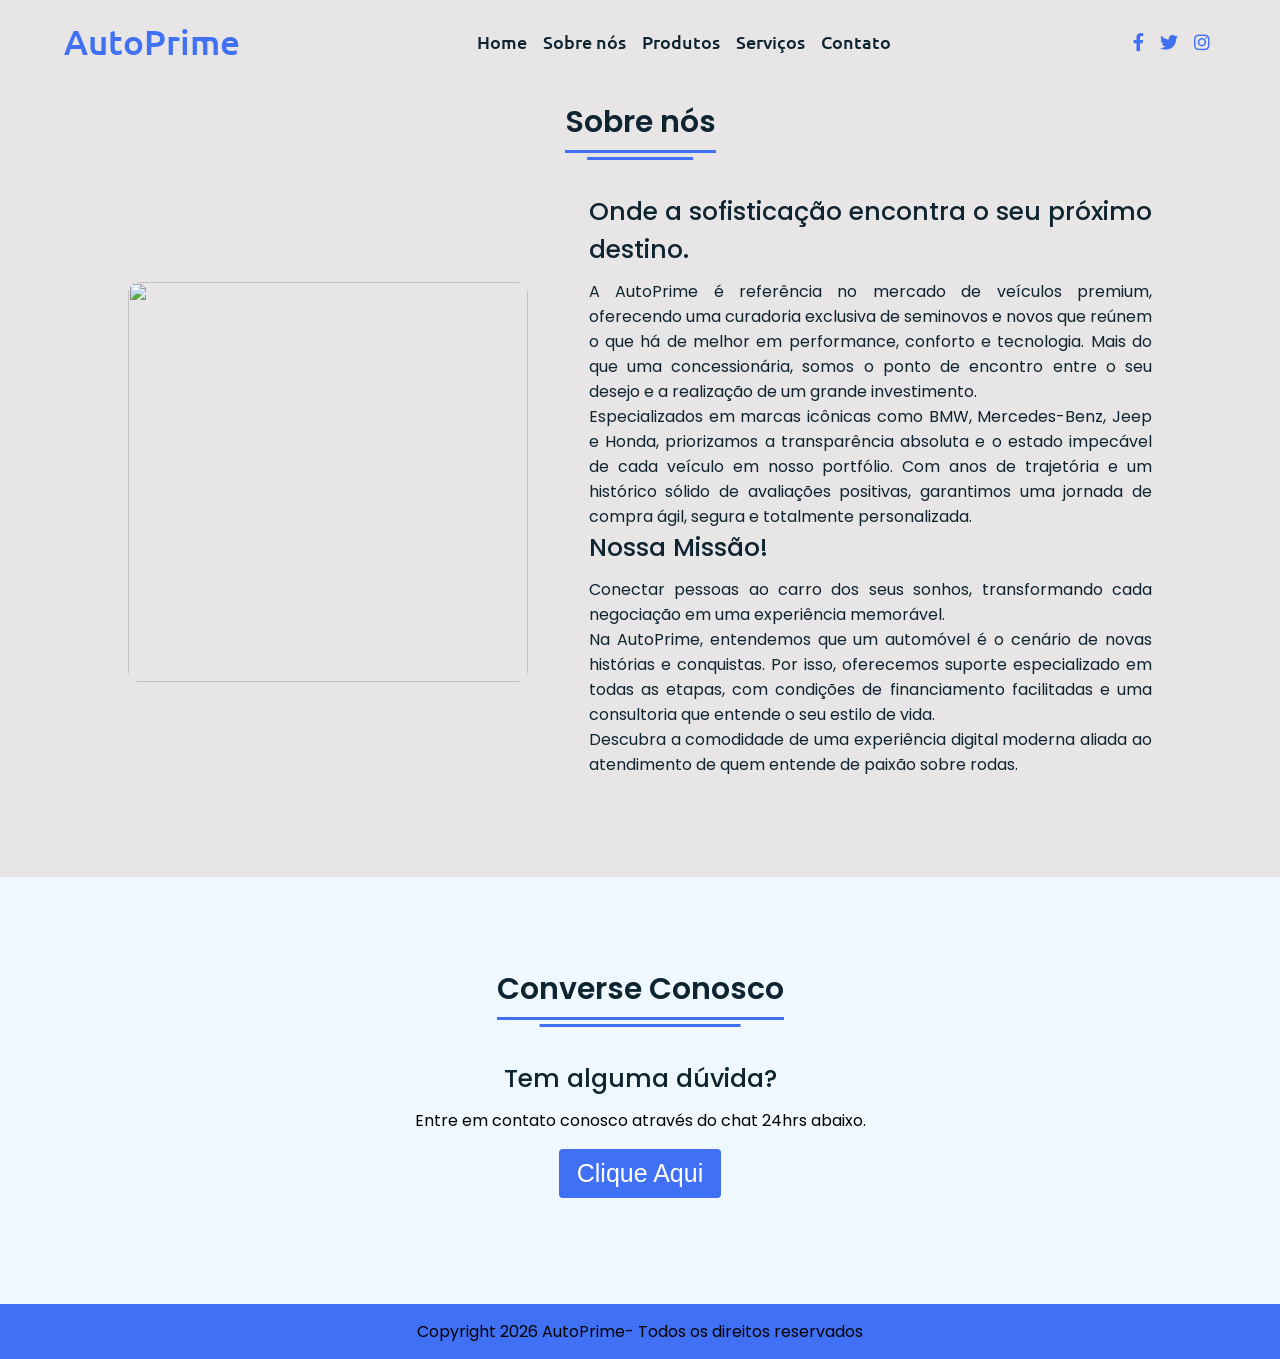
==== SobreNos.html @ b1450202 "Atualização" ====
<!DOCTYPE html>
<html lang="pt-br" dir="ltr">
  <head>
    <meta charset="UTF-8" />
    <title>AutoPrime</title>
    <link rel="stylesheet" href="style.css" />
    <link rel="stylesheet" href="https://cdnjs.cloudflare.com/ajax/libs/font-awesome/5.15.2/css/all.min.css" />
    <meta name="viewport" content="width=device-width, initial-scale=1.0" />
  </head>
  <body>
    <div class="scroll-button">
      <a href="#home"><i class="fas fa-arrow-up"></i></a>
    </div>

    <!-- Menu de navegação -->
    <nav>
      <div class="navbar">
        <div class="logo"><a href="#">AutoPrime</a></div>
        <ul class="menu">
          <li><a href="index.html">Home</a></li>
          <li><a href="SobreNos.html">Sobre nós</a></li>
          <li><a href="Produtos.html">Produtos</a></li>
          <li><a href="Servicos.html">Serviços</a></li>
          <li><a href="Contatos.html">Contato</a></li>
          <div class="cancel-btn">
            <i class="fas fa-times"></i>
          </div>
        </ul>
        <div class="media-icons">
          <a href="#"><i class="fab fa-facebook-f"></i></a>
          <a href="#"><i class="fab fa-twitter"></i></a>
          <a href="#"><i class="fab fa-instagram"></i></a>
        </div>
      </div>
      <div class="menu-btn">
        <i class="fas fa-bars"></i>
      </div>
    </nav>

    <!-- About Section Start -->
<section class="about" id="about">
<div class="content">
<div class="title"><span>Sobre nós</span></div>
<div class="about-details">
<div class="left">
<img src="images/AutoPrime.png" alt="" />
</div>
<div class="right">
<div class="topic">Onde a sofisticação encontra o seu próximo destino.</div>
<p> A AutoPrime é referência no mercado de veículos premium, oferecendo uma curadoria exclusiva de seminovos e novos que reúnem o que há de melhor em performance, conforto e tecnologia. Mais do que uma concessionária, somos o ponto de encontro entre o seu desejo e a realização de um grande investimento.</p>
<p>Especializados em marcas icônicas como BMW, Mercedes-Benz, Jeep e Honda, priorizamos a transparência absoluta e o estado impecável de cada veículo em nosso portfólio. Com anos de trajetória e um histórico sólido de avaliações positivas, garantimos uma jornada de compra ágil, segura e totalmente personalizada.</p>
<div class="topic">Nossa Missão! </div>
<p>Conectar pessoas ao carro dos seus sonhos, transformando cada negociação em uma experiência memorável.</p>
<p>Na AutoPrime, entendemos que um automóvel é o cenário de novas histórias e conquistas. Por isso, oferecemos suporte especializado em todas as etapas, com condições de financiamento facilitadas e uma consultoria que entende o seu estilo de vida.</p>
<p>Descubra a comodidade de uma experiência digital moderna aliada ao atendimento de quem entende de paixão sobre rodas.</p>
</p>
</div>
</div>
</div>
</section>

        <!-- Me contate section Start -->
    <section class="contact" id="contact">
      <div class="content">
        <div class="title"><span>Converse Conosco</span></div>
        <div class="text">
          <div class="topic">Tem alguma dúvida?</div>
          <p> Entre em contato conosco através do chat 24hrs abaixo.</p>
          <div class="button">
            <button>Clique Aqui</button>
          </div>
        </div>
      </div>
    </section>

    <!-- Footer Section Start -->
    <footer>
      <div class="text">
      <p>Copyright 2026 AutoPrime- Todos os direitos reservados</p>
      </div>
    </footer>

    <script src="script.js"></script>
  </body>
</html>
---- style.css ----
@import url('https://fonts.googleapis.com/css2?family=Poppins:wght@400;500;600;700&family=Ubuntu:wght@400;500;700&display=swap');
*{
  margin: 0;
  padding: 0;
  box-sizing: border-box;
  text-decoration: none;
  scroll-behavior: smooth;
}

/* estilizar barra de scroll >>> */
::-webkit-scrollbar {
    width: 10px;
}
::-webkit-scrollbar-track {
    background: #f1f1f1;
}
::-webkit-scrollbar-thumb {
    background: #6e93f7;
    border-radius: 12px;
    transition: all 0.3s ease;
}

::-webkit-scrollbar-thumb:hover {
    background: #4070f4;
}

/* estilizar barra de navegação */
nav{
  position: fixed;
  width: 100%;
  padding: 20px 0;
  z-index: 998;
  transition: all 0.3s ease;
  font-family: 'Ubuntu', sans-serif;
}
nav.sticky{
  background: #4070f4;
  padding: 13px 0;
}
nav .navbar{
  width: 90%;
  display: flex;
  justify-content: space-between;
  align-items: center;
  margin: auto;
}
nav .navbar .logo a{
  font-weight: 500;
  font-size: 35px;
  color: #4070f4;
}
nav.sticky .navbar .logo a{
  color: #fff;
}
nav .navbar .menu{
  display: flex;
  position: relative;
}
nav .navbar .menu li{
  list-style: none;
  margin: 0 8px;
}
.navbar .menu a{
  font-size: 18px;
  font-weight: 500;
  color: #0E2431;
  padding: 6px 0;
  transition: all 0.4s ease;
}
.navbar .menu a:hover{
  color: #4070f4;
}
nav.sticky .menu a{
  color: #FFF;
}
nav.sticky .menu a:hover{
  color: #0E2431;
}
.navbar .media-icons a{
  color: #4070f4;
  font-size: 18px;
  margin: 0 6px;
}
nav.sticky .media-icons a{
  color: #FFF;
}

/* estilizar botão q aparece em baixo pra voltar pro topo */
nav .menu-btn,
.navbar .menu .cancel-btn{
  position: absolute;
  color: #fff;
  right: 30px;
  top: 20px;
  font-size: 20px;
  cursor: pointer;
  transition: all 0.3s ease;
  display: none;
}
nav .menu-btn{
  color: #4070f4;
}
nav.sticky .menu-btn{
  color: #FFF;
}
.navbar .menu .menu-btn{
  color: #fff;
}

/* estilizar pagina da home ( q e o index) */
.home{
  height: 100vh;
  width: 100%;
  background: url("images/background.gif") no-repeat;
  background-size: cover;
  background-position: center;
  background-attachment: fixed;
  font-family: 'Ubuntu', sans-serif;
}
.home .home-content{
  width: 90%;
  height: 100%;
  margin: auto;
  display: flex;
  flex-direction: column;
  justify-content: center;
}
.home .text-one{
  font-size: 25px;
  color: #0E2431;
}
.home .text-two{
  color: #0E2431;
  font-size: 75px;
  font-weight: 600;
  margin-left: -3px;
}
.home .text-three{
  font-size: 40px;
  margin: 5px 0;
  color: #4070f4;
}
.home .text-four{
  font-size: 23px;
  margin: 5px 0;
  color: #0E2431;
}
.home .button{
  margin: 14px 0;
}
.home .button button{
  outline: none;
  padding: 8px 16px;
  border-radius: 6px;
  font-size: 25px;
  font-weight: 400;
  background: #4070f4;
  color: #fff;
  cursor: pointer;
  border: 2px solid transparent;
  transition: all 0.4s ease;
}
.home .button button:hover{
  border-color: #4070f4;
  background-color: #fff;
  color: #4070f4;
}

/* estilizar a pagina sobre nos */

section{
  padding-top: 40px;
  background-color: #e7e5e5;
  padding: 60px 0;
  width: 100%;
}
section .content{
  width: 80%;
  margin: 40px auto;
  font-family: 'Poppins', sans-serif;
}
.about .about-details{
  display: flex;
  justify-content: space-between;
  align-items: center;
}
section .title{
  display: flex;
  justify-content: center;
  margin-bottom: 40px;
}
section .title span{
  color: #0E2431;
  font-size: 30px;
  font-weight: 600;
  position: relative;
  padding-bottom: 8px;
}
section .title span::before,
section .title span::after{
  content: '';
  position: absolute;
  height: 3px;
  width: 100%;
  background: #4070f4;
  left: 0;
  bottom: 0;
}
section .title span::after{
  bottom: -7px;
  width: 70%;
  left: 50%;
  transform: translateX(-50%);
}
.about .about-details .left{
  width: 45%;
}
.about .left img{
  height: 400px;
  width: 400px;
  object-fit: cover;
  border-radius: 12px;
}
.about-details .right{
  width: 55%;
}
section  .topic{
  color: #0E2431;
  font-size: 25px;
  font-weight: 500;
  margin-bottom: 10px;
}
.about-details .right p{
  text-align: justify;
  color: #0E2431;
}
section .button{
  margin: 16px 0;
}
section .button button{
  outline: none;
  padding: 8px 16px;
  border-radius: 4px;
  font-size: 25px;
  font-weight: 400;
  background: #4070f4;
  color: #fff;
  border: 2px solid transparent;
  cursor: pointer;
  transition: all 0.4s ease;
}
section .button button:hover{
  border-color: #4070f4;
  background-color: #fff;
  color: #4070f4;
}

/* estilizar pagina Serviços */
.services {
  
  background-color: #e7e5e5; 
  padding: 60px 0;
  width: 100%;
}

.services .boxes{
  display: flex;
  flex-wrap: wrap;
  justify-content: space-between;
}
.services .boxes .box{
  margin: 20px 0;
  width: calc(100% / 3 - 20px);
  text-align: center;
  border-radius: 12px;
  padding: 30px 10px;
  box-shadow: 0 5px 10px rgba(0, 0, 0, 0.12);
  cursor: default;
  transition: all 0.4s ease;
}
.services .boxes .box:hover{
  background: #4070f4;
  color: #fff;
}
.services .boxes .box .icon{
  height: 50px;
  width: 50px;
  background: #4070f4;
  border-radius: 50%;
  text-align: center;
  line-height: 50px;
  font-size: 18px;
  color: #fff;
  margin: 0 auto 10px auto;
  transition: all 0.4s ease;
}
.boxes .box:hover .icon{
  background-color: #fff;
  color: #4070f4;
}
.services .boxes .box:hover .topic, .services .boxes .box:hover p{
  color: #0E2431;
  transition: all 0.4s ease;
}
.services .boxes .box:hover .topic, .services .boxes .box:hover p{
  color: #fff;
}

/* Contato */
.contact{
  background: #F0F8FF;
}
.contact .content{
  margin: 0 auto;
  padding: 30px 0;
}
.contact .text{
  width: 80%;
  text-align: center;
  margin: auto;
}

/* Footer */
footer{
  background: #4070f4;
  padding: 15px 0;
  text-align: center;
  font-family: 'Poppins', sans-serif;
}
footer .text span{
  font-size: 17px;
  font-weight: 400;
  color: #fff;
}
footer .text span a{
  font-weight: 500;
  color: #FFF;
}
footer .text span a:hover{
  text-decoration: underline;
}
/* botão pra scrollar pra cima CSS */
.scroll-button a{
  position: fixed;
  bottom: 20px;
  right: 20px;
  color: #fff;
  background: #4070f4;
  padding: 7px 12px;;
  font-size: 18px;
  border-radius: 6px;
  box-shadow: rgba(0, 0, 0, 0.15);
  display: none;
}

/* Pagina contatos*/
.sessao-contato {
    padding: 100px;
    background-color: #e7e5e5;
    display: flex;
    justify-content: center;
    font-family: 'Segoe UI', Tahoma, Geneva, Verdana, sans-serif;
}
.caixa-formulario {
    width: 100%;
    max-width: 800px;
    background: #ffffff;
    padding: 40px;
    border-radius: 8px;
    box-shadow: 0 4px 10px rgba(0, 0, 0, 0.05);
}
.titulo-contato {
    text-align: center;
    margin-bottom: 30px;
    color: #333;
    font-size: 1.8rem;
}
.campo-entrada {
    margin-bottom: 20px;
}
.campo-entrada label {
    display: block;
    margin-bottom: 8px;
    color: #555;
    font-weight: 500;
}
.campo-entrada input, .campo-entrada textarea {
    width: 100%;
    padding: 14px;
    border: 1px solid #e0e0e0;
    border-radius: 6px;
    font-size: 1rem;
    box-sizing: border-box;
    transition: border-color 0.2s;
}
.campo-entrada input:focus, .campo-entrada textarea:focus {
    outline: none;
    border-color: #8a4fff; 
}
.botao-enviar {
    background-color: #f0ebff;
    color: #6e00ff;
    border: none;
    padding: 14px 30px;
    border-radius: 6px;
    font-size: 1rem;
    font-weight: bold;
    cursor: pointer;
    transition: all 0.3s ease;
}
.botao-enviar:hover {
    background-color: #6e00ff;
    color: #ffffff;
    transform: translateY(-1px);
}

/*Estilizar Pagina de Produtos*/
.grade-carros {
    display: grid;
    grid-template-columns: repeat(3, 1fr); 
    gap: 25px; 
    max-width: 1200px;
    margin: 0 auto;
    padding: 20px;
}
.card-produto {
    background: #fff;
    border-radius: 12px;
    overflow: hidden;
    /* Sombra suave para dar o efeito de elevação dos seus serviços */
    box-shadow: 0 4px 15px rgba(0, 0, 0, 0.08); 
    transition: transform 0.3s ease;
    display: flex;
    flex-direction: column;
}
.card-produto:hover {
    transform: translateY(-5px); /* Efeito de flutuar ao passar o mouse */
}
.foto-carro {
    width: 100%;
    height: 160px; /* Tamanho reduzido conforme combinamos */
    object-fit: cover;
    object-position: center;
    display: block;
}
/*(Celular)*/
@media (max-width: 900px) {
    .grade-carros {
        grid-template-columns: repeat(auto-fit, minmax(280px, 1fr));
    }
}
.vitrine-veiculos {
    padding: 60px 20px;
    background-color: #e7e5e5; /* Fundo leve para destacar os cards brancos */
}
.titulo-secao {
    text-align: center;
    margin-bottom: 40px;
    font-size: 2rem;
    color: #333;
}
.acoes-card {
    display: flex;
    justify-content: space-between;
    align-items: center;
    margin-top: 20px;
    padding-top: 15px;
    border-top: 1px solid #eee;
}
.link-detalhes {
    color: #4a4ae2; 
    text-decoration: none;
    font-weight: 600;
    font-size: 0.9rem;
    transition: color 0.3s;
}

.link-detalhes:hover {
    text-decoration: underline;
    color: #3535b3;
}
.botao-carrinho {
    background-color: #4a4ae2;
    color: white;
    border: none;
    padding: 10px 15px;
    border-radius: 6px;
    font-size: 0.85rem;
    font-weight: 500;
    cursor: pointer;
    transition: all 0.3s ease;
    box-shadow: 0 2px 5px rgba(74, 74, 226, 0.2);
}
.botao-carrinho:hover {
    background-color: #3535b3;
    transform: translateY(-2px);
    box-shadow: 0 4px 8px rgba(74, 74, 226, 0.3);
}
.corpo-card {
    padding: 20px;
    display: flex;
    flex-direction: column;
}


/* pra ser responsivo independentemente do tamanho de tela a exibir */
@media (max-width: 1190px) {
  section .content{
    width: 85%;
  }
}
@media (max-width: 1000px) {
  .about .about-details{
    justify-content: center;
    flex-direction: column;
  }
  .about .about-details .left{
    display: flex;
    justify-content: center;
    width: 100%;
  }
  .about-details .right{
    width: 90%;
    margin: 40px 0;
  }
  .services .boxes .box{
    margin: 20px 0;
    width: calc(100% / 2 - 20px);
  }
}
@media (max-width: 900px) {
  .about .left img{
    height: 350px;
    width: 350px;
  }
}

@media (max-width: 750px) {
  nav .navbar{
    width: 90%;
  }
  nav .navbar .menu{
    position: fixed;
    left: -100%;
    top: 0;
    background: #0E2431;
    height: 100vh;
    max-width: 400px;
    width: 100%;
    padding-top: 60px;
    flex-direction: column;
    align-items: center;
    transition: all 0.5s ease;
  }
  .navbar.active .menu{
    left: 0;
  }
  nav .navbar .menu a{
    font-size: 23px;
    display: block;
    color: #fff;
    margin: 10px 0;
  }
  nav.sticky .menu a:hover{
    color: #4070f4;
  }
  nav .navbar .media-icons{
    display: none;
  }
  nav .menu-btn,
  .navbar .menu .cancel-btn{
    display: block;
  }
  .home .text-two{
    font-size: 65px;
  }
  .home .text-three{
    font-size: 35px;
  }
  .skills .skills-details{
    align-items: center;
    justify-content: center;
    flex-direction: column;
  }
  .skills-details .text{
    width: 100%;
    margin-bottom: 50px;
  }
  .skills-details .boxes{
    justify-content: center;
    align-items: center;
    width: 100%;
  }
  .services .boxes .box{
    margin: 20px 0;
    width: 100%;
  }
  .contact .text{
    width: 100%;
}
}

@media (max-width: 500px){
  .home .text-two{
    font-size: 55px;
  }
  .home .text-three{
    font-size: 33px;
  }
  .skills-details .boxes .per{
    font-size: 50px;
    color: #4070f4;
  }
}
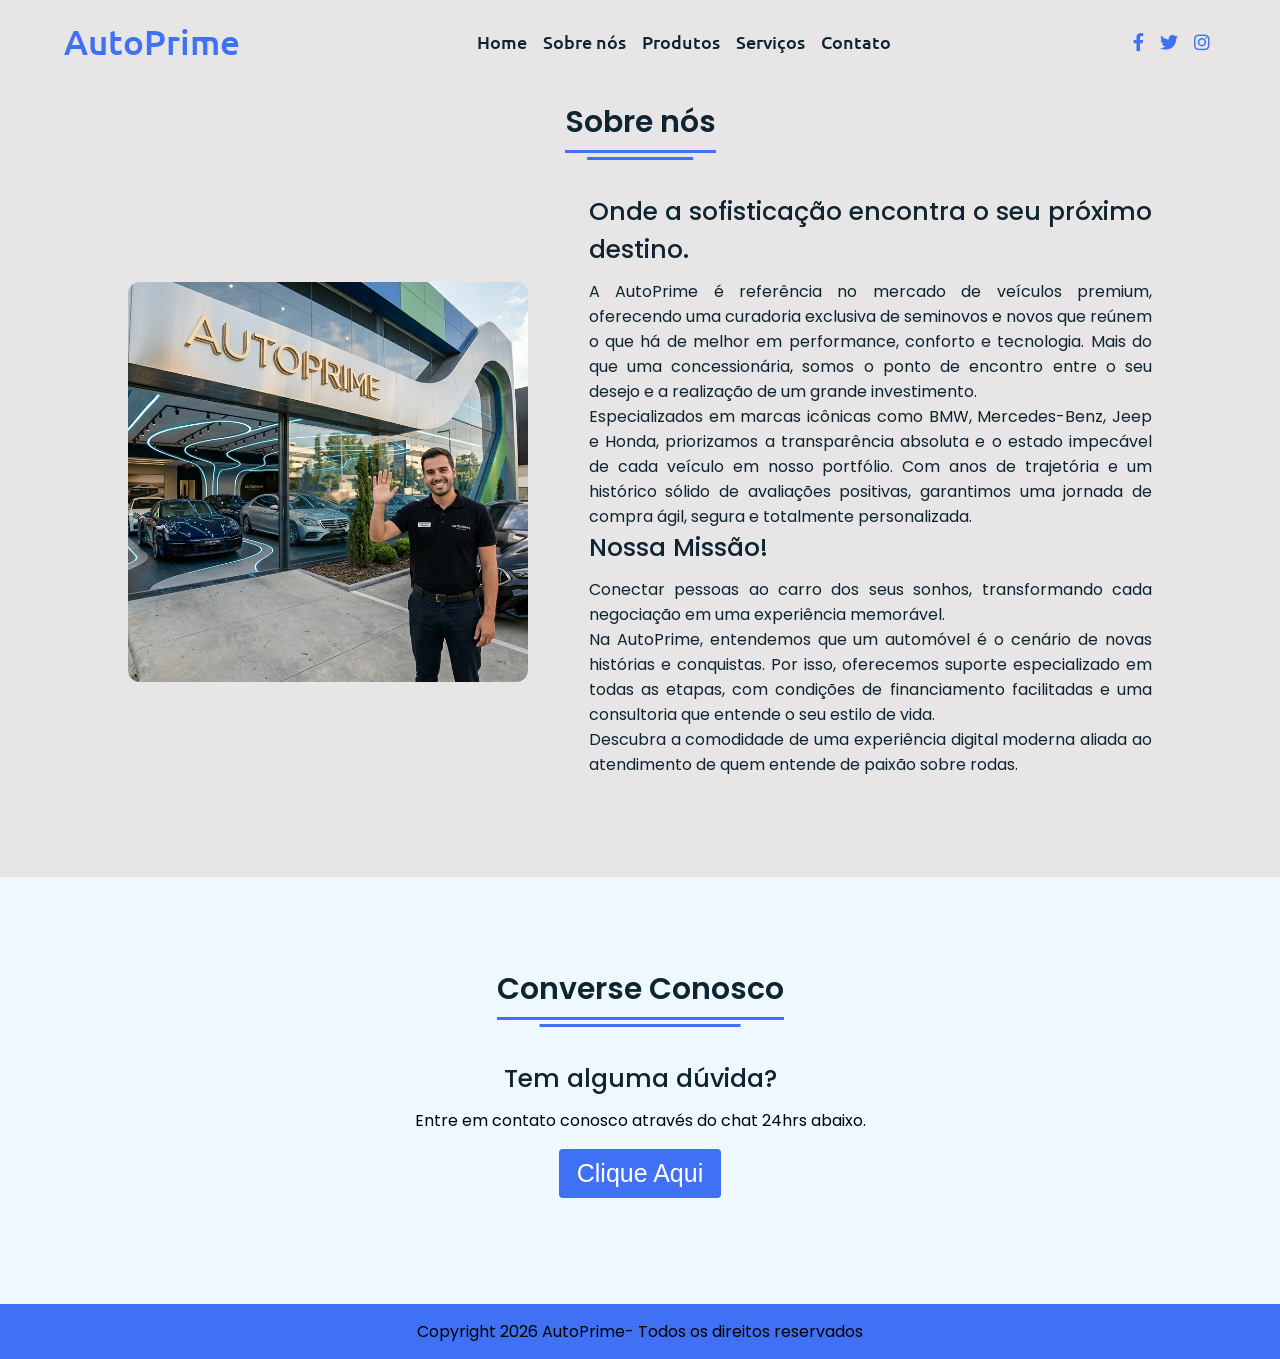
==== commit 55a169ea: "Protótipo" ====
--- a/SobreNos.html
+++ b/SobreNos.html
@@ -43,7 +43,7 @@
 <div class="title"><span>Sobre nós</span></div>
 <div class="about-details">
 <div class="left">
-<img src="images/AutoPrime.png" alt="" />
+<img src="Images/AutoPrime.png" alt="" />
 </div>
 <div class="right">
 <div class="topic">Onde a sofisticação encontra o seu próximo destino.</div>
--- a/style.css
+++ b/style.css
@@ -111,7 +111,7 @@
 .home{
   height: 100vh;
   width: 100%;
-  background: url("images/background.gif") no-repeat;
+  background: url("Images/background.gif") no-repeat;
   background-size: cover;
   background-position: center;
   background-attachment: fixed;
